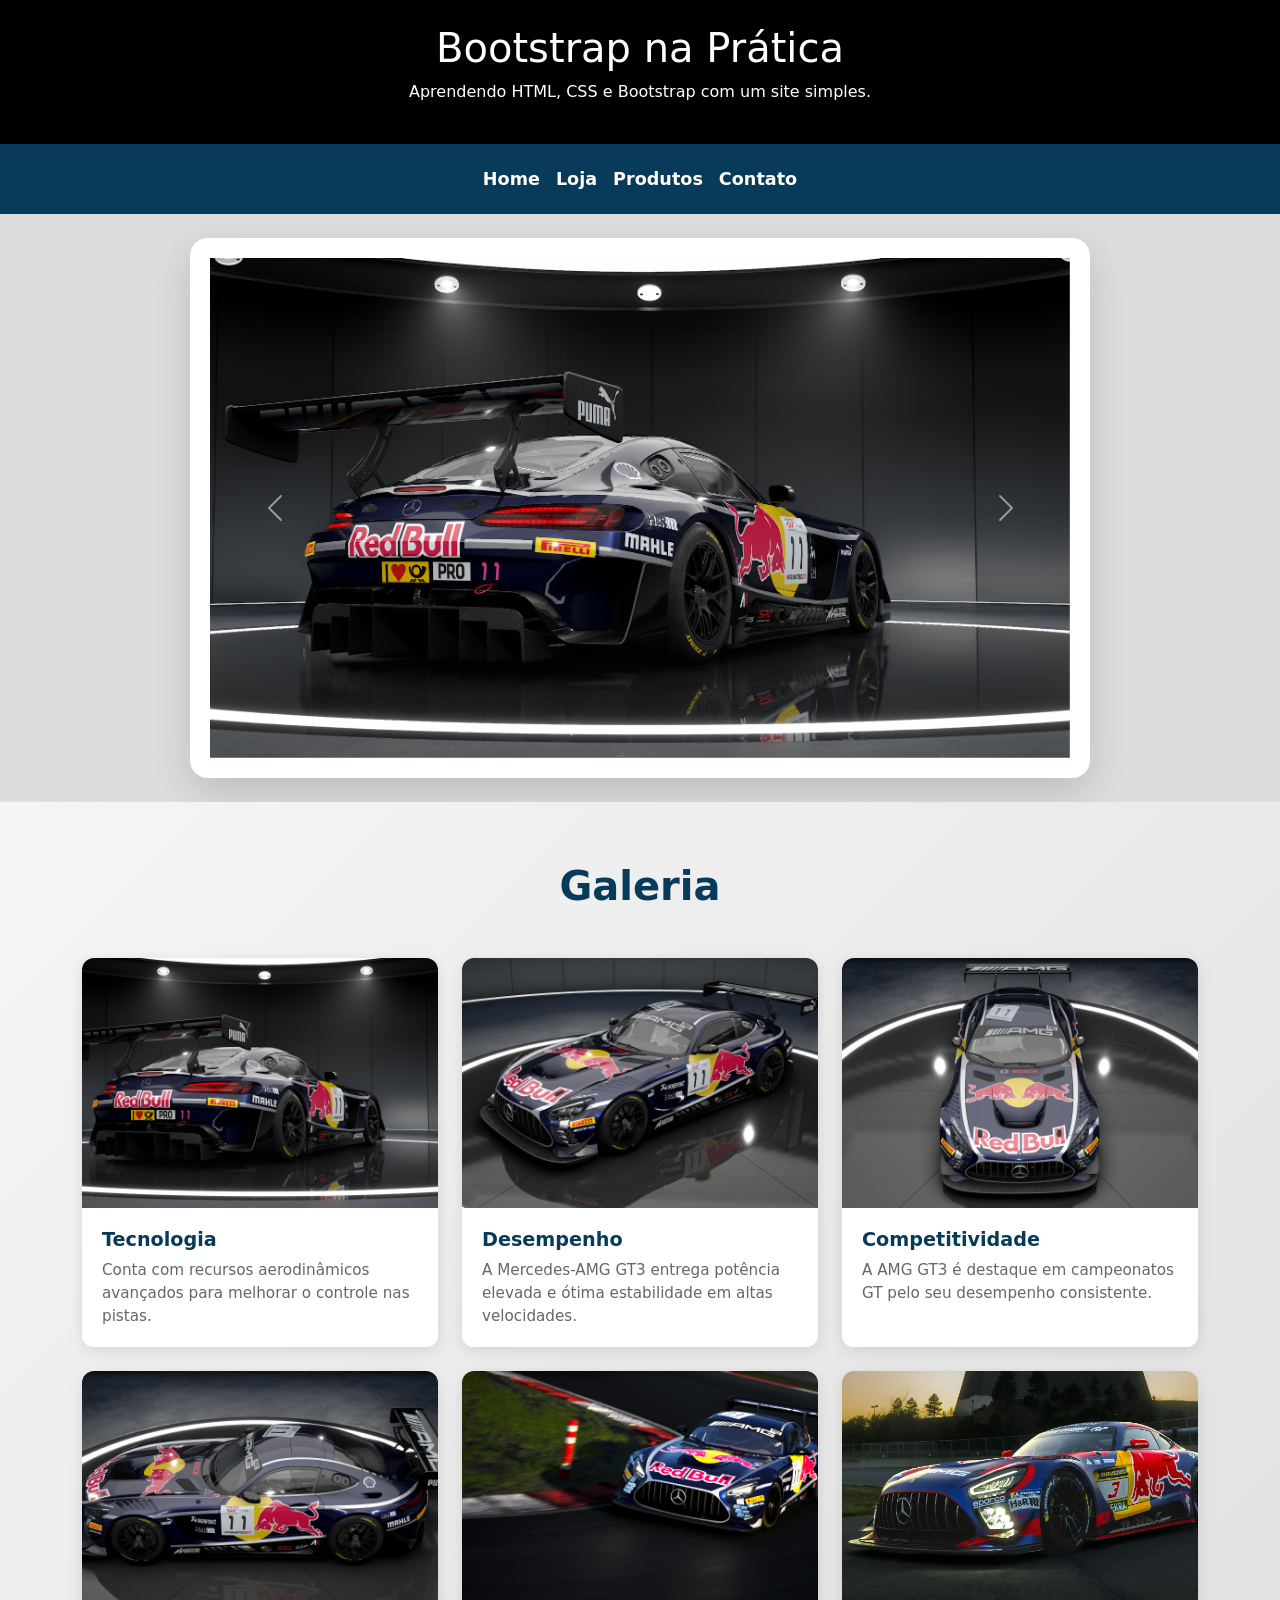
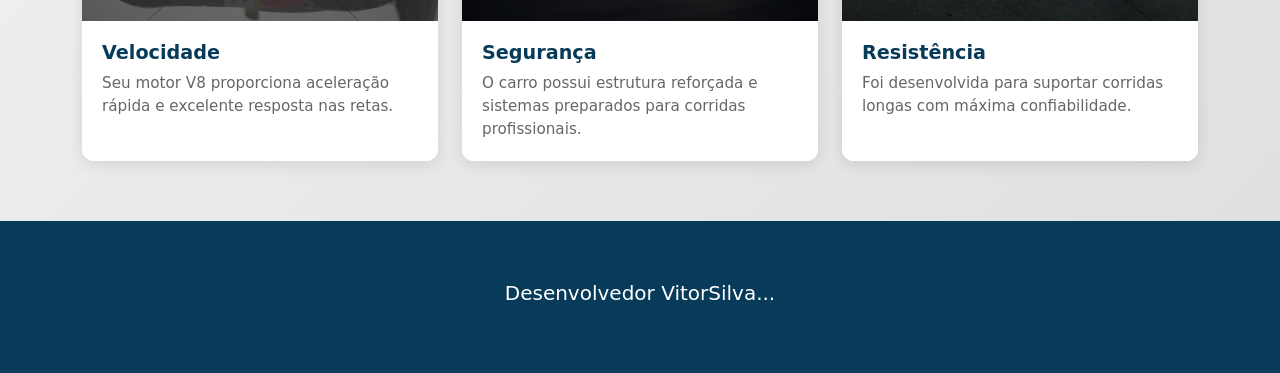
==== aulaBootstrap-TurmaB/index.html @ 0a36bbaf "codigo da aula do dia 07/05" ====
<!DOCTYPE html>
<html lang="pt-BR">

<head>
  <meta charset="UTF-8">
  <meta name="viewport" content="width=device-width, initial-scale=1.0">
  <title>Bootstrap na Prática</title>

  <link href="https://cdn.jsdelivr.net/npm/bootstrap@5.3.8/dist/css/bootstrap.min.css" rel="stylesheet"
    integrity="sha384-sRIl4kxILFvY47J16cr9ZwB07vP4J8+LH7qKQnuqkuIAvNWLzeN8tE5YBujZqJLB" crossorigin="anonymous">

  <link rel="stylesheet" href="css/style.css">
</head>

<body>
  <header class="topo">
  <div class="container py-4 text-center">
    <h1>Bootstrap na Prática</h1>
    <p>Aprendendo HTML, CSS e Bootstrap com um site simples.</p>
  </div>
</header>

  

   <nav class="navbar navbar-expand-lg bg-body-tertiary">
    <div class="container-fluid">
      <div class="collapse navbar-collapse justify-content-center" id="navbarNav">
        <ul class="navbar-nav">
          <li class="nav-item">
            <a class="nav-link" href="index.html">Home</a>
          </li>
          <li class="nav-item">
            <a class="nav-link" href="loja.html">Loja</a>
          </li>
          <li class="nav-item">
            <a class="nav-link" href="produtos.html">Produtos</a>
          </li>
          <li class="nav-item">
            <a class="nav-link" href="contato.html">Contato</a>
          </li>
        </ul>
      </div>
    </div>
  </nav>


  <main>
    <div class="container py-4">
      <div class="carousel-box mx-auto">
        <div id="carouselExampleIndicators" class="carousel slide">
      <div class="carousel-indicators">
        <button type="button" data-bs-target="#carouselExampleIndicators" data-bs-slide-to="0" class="active"
          aria-current="true" aria-label="Slide 1"></button>
        <button type="button" data-bs-target="#carouselExampleIndicators" data-bs-slide-to="1"
          aria-label="Slide 2"></button>
        <button type="button" data-bs-target="#carouselExampleIndicators" data-bs-slide-to="2"
          aria-label="Slide 3"></button>
          <button type="button" data-bs-target="#carouselExampleIndicators" data-bs-slide-to="3"
          aria-label="Slide 4"></button>
          <button type="button" data-bs-target="#carouselExampleIndicators" data-bs-slide-to="4"
          aria-label="Slide 5"></button>
      </div>
      <div class="carousel-inner">
        <div class="carousel-item active">
          <img src="img/img1.png" class="d-block w-100" alt="...">
        </div>
        <div class="carousel-item">
          <img src="img/img2.png" class="d-block w-100" alt="...">
        </div>
        <div class="carousel-item">
          <img src="img/img3.png" class="d-block w-100" alt="...">
        </div>
        <div class="carousel-item">
          <img src="img/img4.png" class="d-block w-100" alt="...">
        </div>
        <div class="carousel-item">
          <img src="img/img5.png" class="d-block w-100" alt="...">
        </div>
      </div>
      <button class="carousel-control-prev" type="button" data-bs-target="#carouselExampleIndicators"
        data-bs-slide="prev">
        <span class="carousel-control-prev-icon" aria-hidden="true"></span>
        <span class="visually-hidden">Previous</span>
      </button>
      <button class="carousel-control-next" type="button" data-bs-target="#carouselExampleIndicators"
        data-bs-slide="next">
        <span class="carousel-control-next-icon" aria-hidden="true"></span>
        <span class="visually-hidden">Next</span>
      </button>
    </div>
      </div>
    </div>

    
    <section class="galeria-secao">
      <h2 class="text-center mb-5">Galeria</h2>
      <div class="container">
        <div class="row g-4">
         
          <div class="col-md-6 col-lg-4">
            <div class="card galeria-card h-100">
              <img src="img/img1.png" class="card-img-top" alt="Foto 1">
              <div class="card-body">
                <h5 class="card-title">Tecnologia</h5>
                <p class="card-text">Conta com recursos aerodinâmicos avançados para melhorar o controle nas pistas.</p>
              </div>
            </div>
          </div>
          
          <div class="col-md-6 col-lg-4">
            <div class="card galeria-card h-100">
              <img src="img/img2.png" class="card-img-top" alt="Foto 2">
              <div class="card-body">
                <h5 class="card-title">Desempenho</h5>
                <p class="card-text">A Mercedes-AMG GT3 entrega potência elevada e ótima estabilidade em altas velocidades.</p>
              </div>
            </div>
          </div>
        
          <div class="col-md-6 col-lg-4">
            <div class="card galeria-card h-100">
              <img src="img/img3.png" class="card-img-top" alt="Foto 3">
              <div class="card-body">
                <h5 class="card-title">Competitividade</h5>
                <p class="card-text">A AMG GT3 é destaque em campeonatos GT pelo seu desempenho consistente.</p>
              </div>
            </div>
          </div>
      
          <div class="col-md-6 col-lg-4">
            <div class="card galeria-card h-100">
              <img src="img/img4.png" class="card-img-top" alt="Foto 4">
              <div class="card-body">
                <h5 class="card-title">Velocidade</h5>
                <p class="card-text">Seu motor V8 proporciona aceleração rápida e excelente resposta nas retas.</p>
              </div>
            </div>
          </div>
          
          <div class="col-md-6 col-lg-4">
            <div class="card galeria-card h-100">
              <img src="img/img5.png" class="card-img-top" alt="Foto 5">
              <div class="card-body">
                <h5 class="card-title">Segurança</h5>
                <p class="card-text">O carro possui estrutura reforçada e sistemas preparados para corridas profissionais.</p>
              </div>
            </div>
          </div>
           <div class="col-md-6 col-lg-4">
            <div class="card galeria-card h-100">
              <img src="img/amg6.webp" class="card-img-top" alt="Foto 5">
              <div class="card-body">
                <h5 class="card-title">Resistência</h5>
                <p class="card-text">Foi desenvolvida para suportar corridas longas com máxima confiabilidade.</p>
              </div>
            </div>
          </div>
        </div>
      </div>
    </section>
  </main>

 
      <footer class="rodape text-center">
        <div class="container">
            <h5>Desenvolvedor VitorSilva...</h5>
            <i class="bi bi-arrow-up-circle"></i>
        </div>
    </footer>
    

  <script src="https://cdn.jsdelivr.net/npm/bootstrap@5.3.8/dist/js/bootstrap.bundle.min.js"
    integrity="sha384-FKyoEForCGlyvwx9Hj09JcYn3nv7wiPVlz7YYwJrWVcXK/BmnVDxM+D2scQbITxI"
    crossorigin="anonymous"></script>
</body>

</html>
---- aulaBootstrap-TurmaB/css/style.css ----
body{
    margin: 0;
    min-height: 100vh;
    display: flex;
    flex-direction: column;
    background-color: #ddd;
}

.topo {
    background-color: #000;
    color: #fff;
}

.topo h1,
.topo p {
    color: #fff;
}

main {
    flex: 1;
}

.conteiner{
    flex: 1;
    display: flex;
    justify-content: center;
    align-items: center;
    width: 1000px;
    padding: 100px;
}

.quadrado{
    background-color: #073b59 !important;
    padding: 30px;
    width: 80%;
    max-width: 800px;
    border-radius: 10px;
    box-shadow: 0 0 10px rgba(0,0,0,0.2);
}

.Formulario{
    width: 100%;
}
.navbar{
    background-color: #073b59 !important;
    height: 70px;
}
.nav-link{
    color: #ffffff;
    font-size: 1.1rem;
    font-weight: 600;
    padding: 0.75rem 1rem;
}
.nav-link.active{
    color: #ffffff;
}
.carousel-box{
    background-color: #ffffff;
    max-width: 900px;
    width: 100%;
    margin: 0 auto;
    padding: 20px;
    border-radius: 18px;
    box-shadow: 0 14px 40px rgba(0,0,0,0.15);
    overflow: hidden;
}
.carousel-box .carousel-item img{
    height: 500px;
    object-fit: cover;
}
.tabelaa{
    background-color: #073b59 !important;
    padding: 30px;
    width: 80%;
    max-width: 800px;
    border-radius: 10px;
    box-shadow: 0 0 10px rgba(0,0,0,0.2);
  
}
.Formulario {
    padding: 40px;
    width: 100%;
    max-width: 900px;
    margin: 40px auto;
    background-color: white;
    border-radius: 15px;
    box-shadow: 0 8px 20px rgba(0, 0, 0, 0.1);
    border-top: 5px solid #073b59;
}

.Formulario h1 {
    text-align: center;
}

.Formulario h5 {
    font-weight: bold;
    font-size: 1.1rem;
}

.Formulario .form-label {
    font-weight: 600;
    color: #073b59;
    margin-bottom: 10px;
    font-size: 0.95rem;
    letter-spacing: 0.5px;
}

.form-control,
.form-select {
    border: 2px solid #ddd;
    border-radius: 8px;
    padding: 12px 15px;
    font-size: 1rem;
    transition: all 0.3s ease;
}

.form-control:focus,
.form-select:focus {
    border-color: #073b59;
    box-shadow: 0 0 0 0.2rem rgba(7, 59, 89, 0.25);
    outline: none;
}

.form-control:valid {
    border-color: #28a745;
}

.form-check {
    padding: 15px;
    background-color: #f9f9f9;
    border-radius: 8px;
    margin-top: 10px;
}

.form-check-input {
    width: 20px;
    height: 20px;
    margin-top: 5px;
    cursor: pointer;
    border: 2px solid #ddd;
}

.form-check-input:checked {
    background-color: #073b59;
    border-color: #073b59;
}

.form-check-label {
    margin-left: 10px;
    cursor: pointer;
    font-weight: 500;
    color: #333;
}

/* Botões */
.btn {
    font-weight: 600;
    border-radius: 8px;
    transition: all 0.3s ease;
}

.btn-primary {
    background-color: #073b59 !important;
    border-color: #073b59 !important;
}

.btn-primary:hover {
    background-color: #052949 !important;
    transform: translateY(-2px);
    box-shadow: 0 6px 15px rgba(7, 59, 89, 0.3);
}

.btn-secondary {
    background-color: #6c757d;
    border-color: #6c757d;
}

.btn-secondary:hover {
    background-color: #5a6268;
    transform: translateY(-2px);
}

textarea.form-control {
    resize: vertical;
    font-family: 'Segoe UI', Tahoma, Geneva, Verdana, sans-serif;
}

textarea.form-control:focus {
    min-height: 120px;
}


.galeria-secao {
    padding: 60px 20px;
    background: linear-gradient(135deg, #f5f5f5 0%, #e0e0e0 100%);
}

.galeria-secao h2 {
    font-size: 2.5rem;
    color: #073b59;
    font-weight: bold;
    margin-bottom: 20px;
}

.galeria-card {
    border: none;
    border-radius: 12px;
    overflow: hidden;
    transition: all 0.3s ease;
    box-shadow: 0 4px 15px rgba(0, 0, 0, 0.1);
}

.galeria-card:hover {
    transform: translateY(-10px);
    box-shadow: 0 8px 25px rgba(0, 0, 0, 0.2);
}

.galeria-card img {
    height: 250px;
    object-fit: cover;
    transition: transform 0.3s ease;
}

.galeria-card:hover img {
    transform: scale(1.05);
}

.galeria-card .card-body {
    padding: 20px;
    background-color: #fff;
}

.galeria-card .card-title {
    color: #073b59;
    font-weight: bold;
    font-size: 1.2rem;
}

.galeria-card .card-text {
    color: #666;
    font-size: 0.95rem;
}
h2{
    align-items: center;
    justify-content: center;
    display: flex;
    color: #fff;
}
.org{
    display: flex;
    flex-direction: column;
    align-items: center;
    margin-top: 10%;
    
}
.galeria{
    background-color: #052949;
    width: 100PX;
    padding: 300PX;
}
.rodape{
    background-color: #073b59 !important;
    color: #FFFFFF;
    padding: 60px 0;
    justify-content: center;
    display: flex;
}
.rodape i{
    color: #FFFFFF;
    font-size: 2rem;
}
.tx{
    align-items: center;
    justify-content: center;
    display: flex;
    color: #073b59 !important;
}
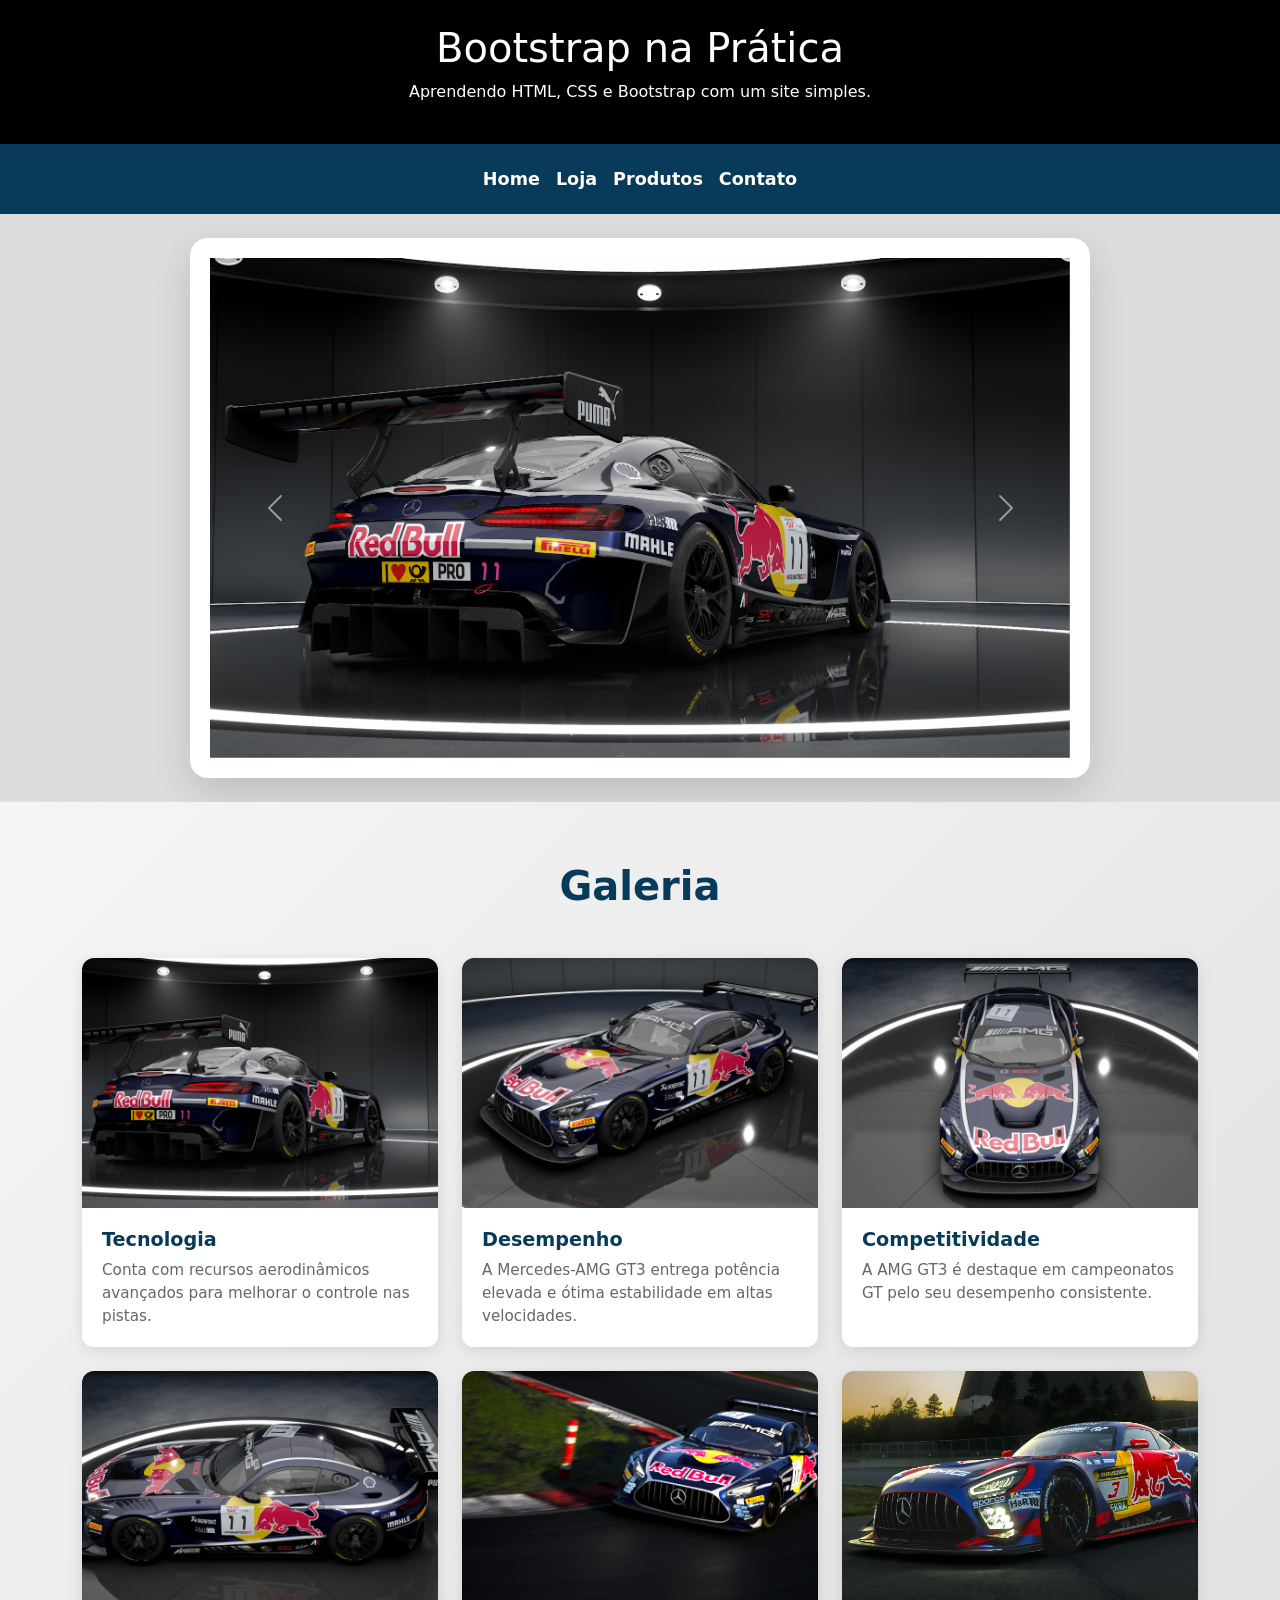
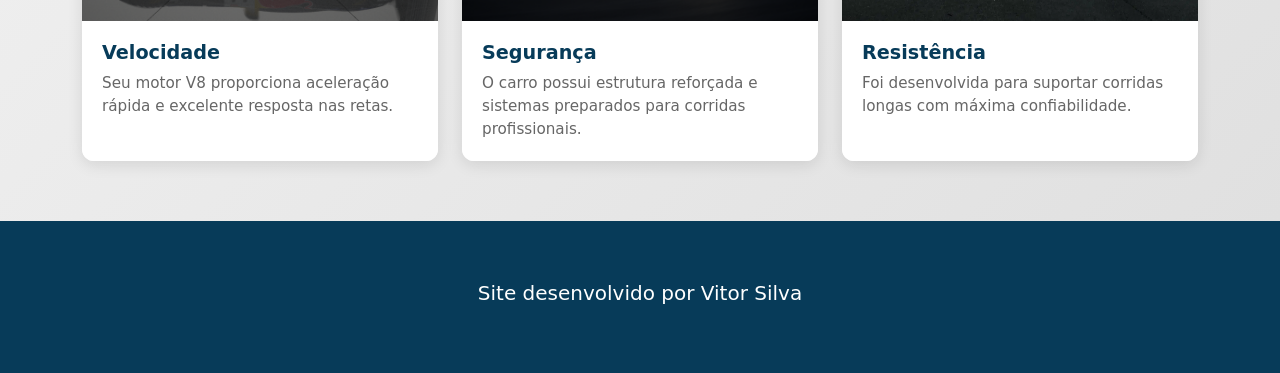
==== commit 90bf5293: "ATUALIZAÇAO 2" ====
--- a/aulaBootstrap-TurmaB/index.html
+++ b/aulaBootstrap-TurmaB/index.html
@@ -163,7 +163,7 @@
  
       <footer class="rodape text-center">
         <div class="container">
-            <h5>Desenvolvedor VitorSilva...</h5>
+            <h5>Site desenvolvido por Vitor Silva</h5>
             <i class="bi bi-arrow-up-circle"></i>
         </div>
     </footer>
--- a/aulaBootstrap-TurmaB/css/style.css
+++ b/aulaBootstrap-TurmaB/css/style.css
@@ -127,7 +127,6 @@
 
 .form-check {
     padding: 15px;
-    background-color: #f9f9f9;
     border-radius: 8px;
     margin-top: 10px;
 }
